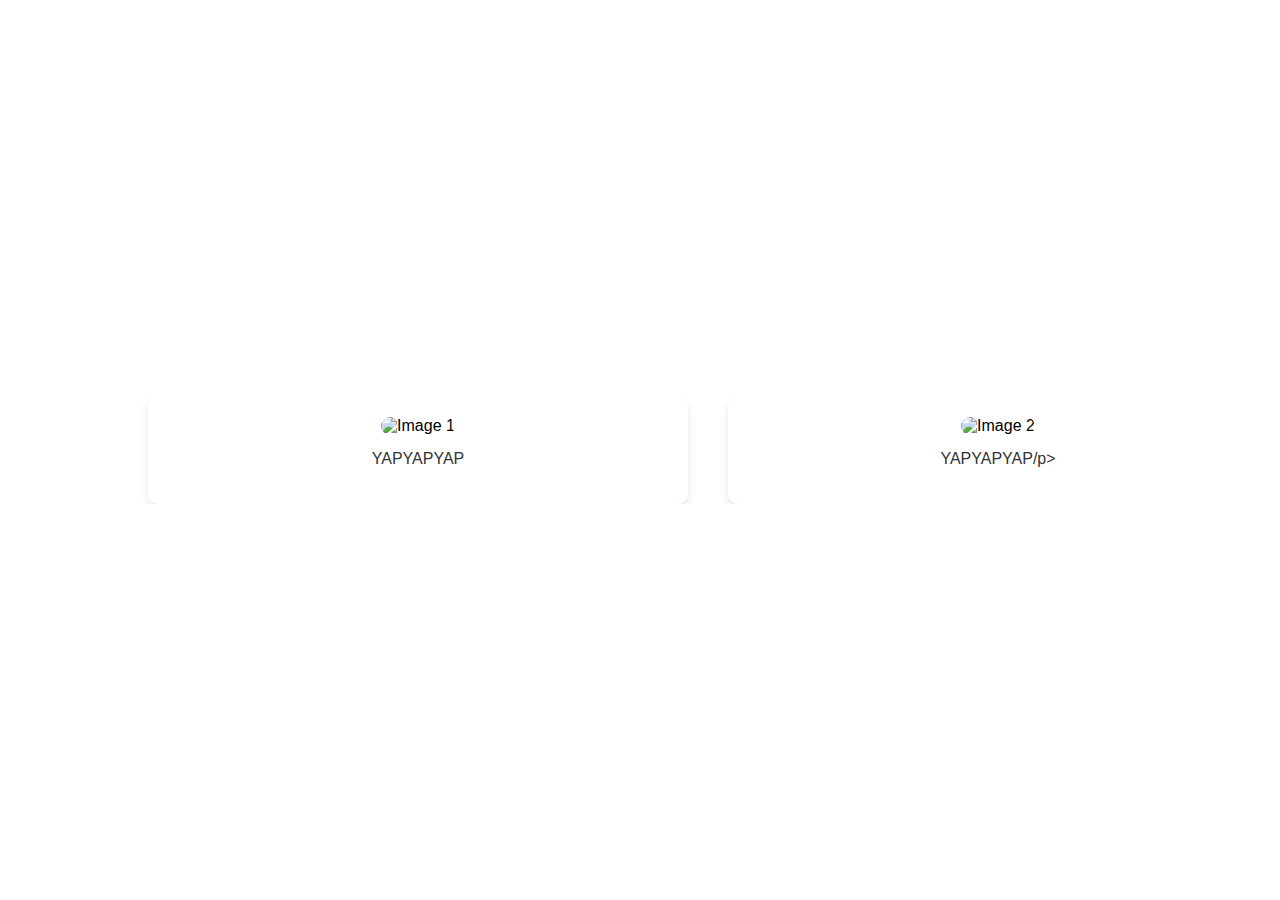
==== caro.html @ b0195d50 "Add files via upload" ====
<!DOCTYPE html>
<html lang="en">
<head>
    <meta charset="UTF-8">
    <meta name="viewport" content="width=device-width, initial-scale=1.0">
    <title></title>
    <script src="https://cdnjs.cloudflare.com/ajax/libs/gsap/3.9.1/gsap.min.js"></script>
    <style>
        body {
            margin: 0;
            font-family: Arial, sans-serif;
            display: flex;
            justify-content: center;
            align-items: center;
            height: 100vh;
            overflow: hidden;
        }

        .carousel-wrapper {
            display: flex;
            align-items: center;
            position: relative;
            width: 80%;
            overflow: hidden;
        }

        .carousel {
            display: flex;
            transition: transform 0.3s ease;
            width: 100%;
        }

        .carousel-item {
            min-width: 500px;
            margin: 0 20px;
            background: white;
            box-shadow: 0 4px 8px rgba(0, 0, 0, 0.1);
            border-radius: 10px;
            padding: 20px;
            text-align: center;
        }

        .carousel-item img {
            max-width: 100%;
            height: auto;
            border-radius: 10px;
        }

        .carousel-item p {
            margin-top: 15px;
            font-size: 16px;
            color: #333;
        }
    </style>
</head>
<body>
    <div class="carousel-wrapper">
        <div class="carousel">
            <div class="carousel-item">
                <img src="https://letsenhance.io/static/8f5e523ee6b2479e26ecc91b9c25261e/1015f/MainAfter.jpg" alt="Image 1">
                <p>YAPYAPYAP</p>
            </div>
            <div class="carousel-item">
                <img src="https://letsenhance.io/static/8f5e523ee6b2479e26ecc91b9c25261e/1015f/MainAfter.jpg" alt="Image 2">
                <p>YAPYAPYAP/p>
            </div>
            <div class="carousel-item">
                <img src="https://letsenhance.io/static/8f5e523ee6b2479e26ecc91b9c25261e/1015f/MainAfter.jpg" alt="Image 3">
                <p>YAPYAPYAP</p>
            </div>
        </div>
    </div>

    <script>
        document.addEventListener('DOMContentLoaded', () => {
            const carousel = document.querySelector('.carousel');
            const items = gsap.utils.toArray('.carousel-item');
            let currentIndex = 0;
            let isAnimating = false;

            function moveCarousel(index) {
                if (!isAnimating) {
                    isAnimating = true;
                    gsap.to(carousel, {
                        x: -index * (items[0].offsetWidth + 40),
                        duration: 0.5,
                        ease: "power2.inOut",
                        onComplete: () => {
                            currentIndex = index;
                            isAnimating = false;
                        }
                    });
                }
            }

            document.addEventListener('wheel', (event) => {
                if (isAnimating) return;
                if (event.deltaY > 0 && currentIndex < items.length - 1) {
                    moveCarousel(currentIndex + 1);
                } else if (event.deltaY < 0 && currentIndex > 0) {
                    moveCarousel(currentIndex - 1);
                }
            });
        });
    </script>
</body>
</html>
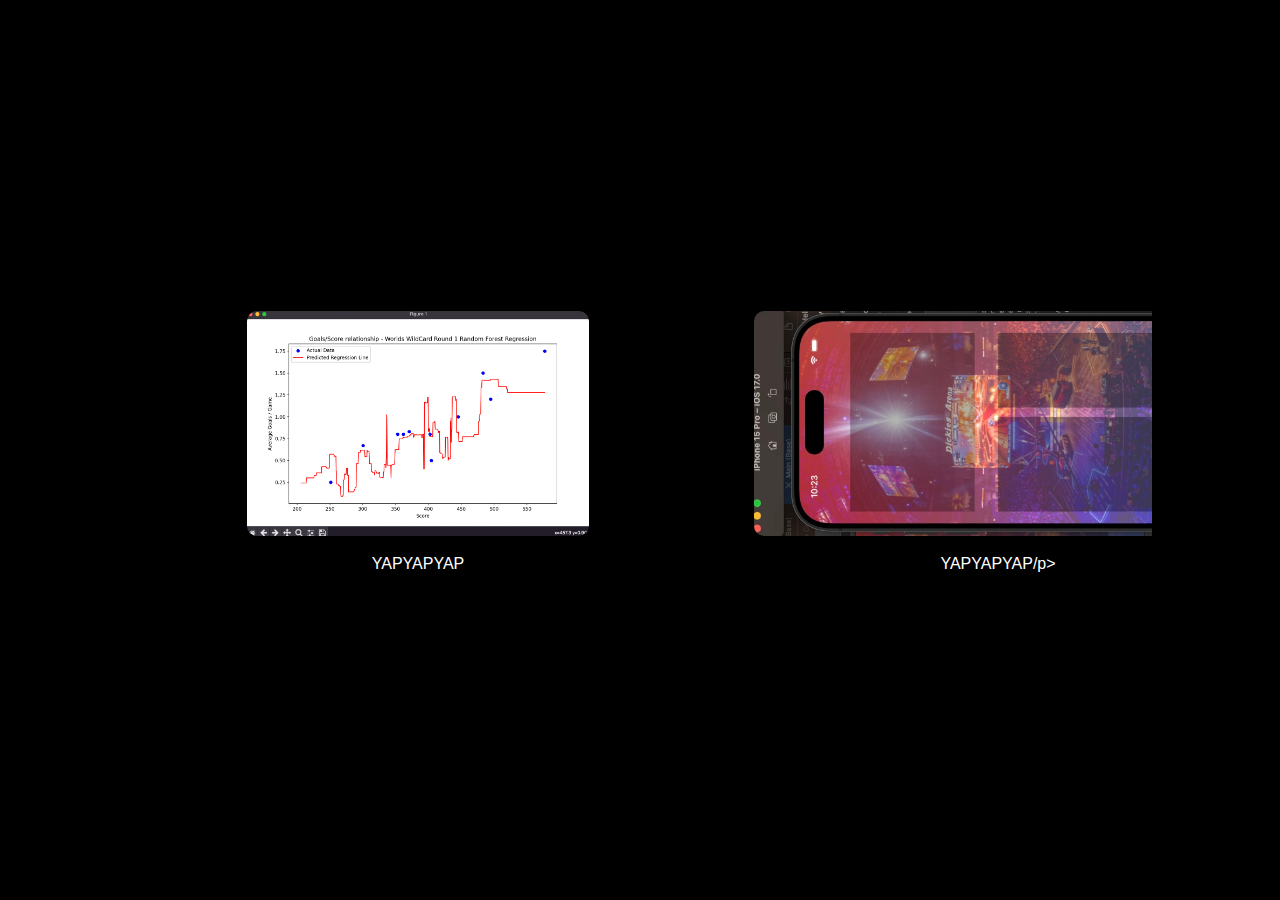
==== commit a5d7c015: "Add files via upload" ====
--- a/caro.html
+++ b/caro.html
@@ -14,6 +14,8 @@
             align-items: center;
             height: 100vh;
             overflow: hidden;
+            background-color: black;
+            color: white;
         }
 
         .carousel-wrapper {
@@ -33,23 +35,25 @@
         .carousel-item {
             min-width: 500px;
             margin: 0 20px;
-            background: white;
+            background: black;
             box-shadow: 0 4px 8px rgba(0, 0, 0, 0.1);
             border-radius: 10px;
+            border-color: white;
             padding: 20px;
             text-align: center;
         }
 
         .carousel-item img {
-            max-width: 100%;
+            max-width: 520px;
             height: auto;
             border-radius: 10px;
+            max-height: 225px;
         }
 
         .carousel-item p {
             margin-top: 15px;
             font-size: 16px;
-            color: #333;
+            color: white;
         }
     </style>
 </head>
@@ -57,15 +61,27 @@
     <div class="carousel-wrapper">
         <div class="carousel">
             <div class="carousel-item">
-                <img src="https://letsenhance.io/static/8f5e523ee6b2479e26ecc91b9c25261e/1015f/MainAfter.jpg" alt="Image 1">
+                <img src="proj1.jpg" alt="Image 1">
                 <p>YAPYAPYAP</p>
             </div>
             <div class="carousel-item">
-                <img src="https://letsenhance.io/static/8f5e523ee6b2479e26ecc91b9c25261e/1015f/MainAfter.jpg" alt="Image 2">
+                <img src="proj2.jpg"alt="Image 2">
                 <p>YAPYAPYAP/p>
             </div>
             <div class="carousel-item">
-                <img src="https://letsenhance.io/static/8f5e523ee6b2479e26ecc91b9c25261e/1015f/MainAfter.jpg" alt="Image 3">
+                <img src="proj3.png" alt="Image 3">
+                <p>YAPYAPYAP</p>
+            </div>
+             <div class="carousel-item">
+                <img src="proj4.png" alt="Image 4">
+                <p>YAPYAPYAP</p>
+            </div>
+             <div class="carousel-item">
+                <img src="proj5.png" alt="Image 5">
+                <p>YAPYAPYAP</p>
+            </div>
+             <div class="carousel-item">
+                <img src="proj6.png" alt="Image 6">
                 <p>YAPYAPYAP</p>
             </div>
         </div>
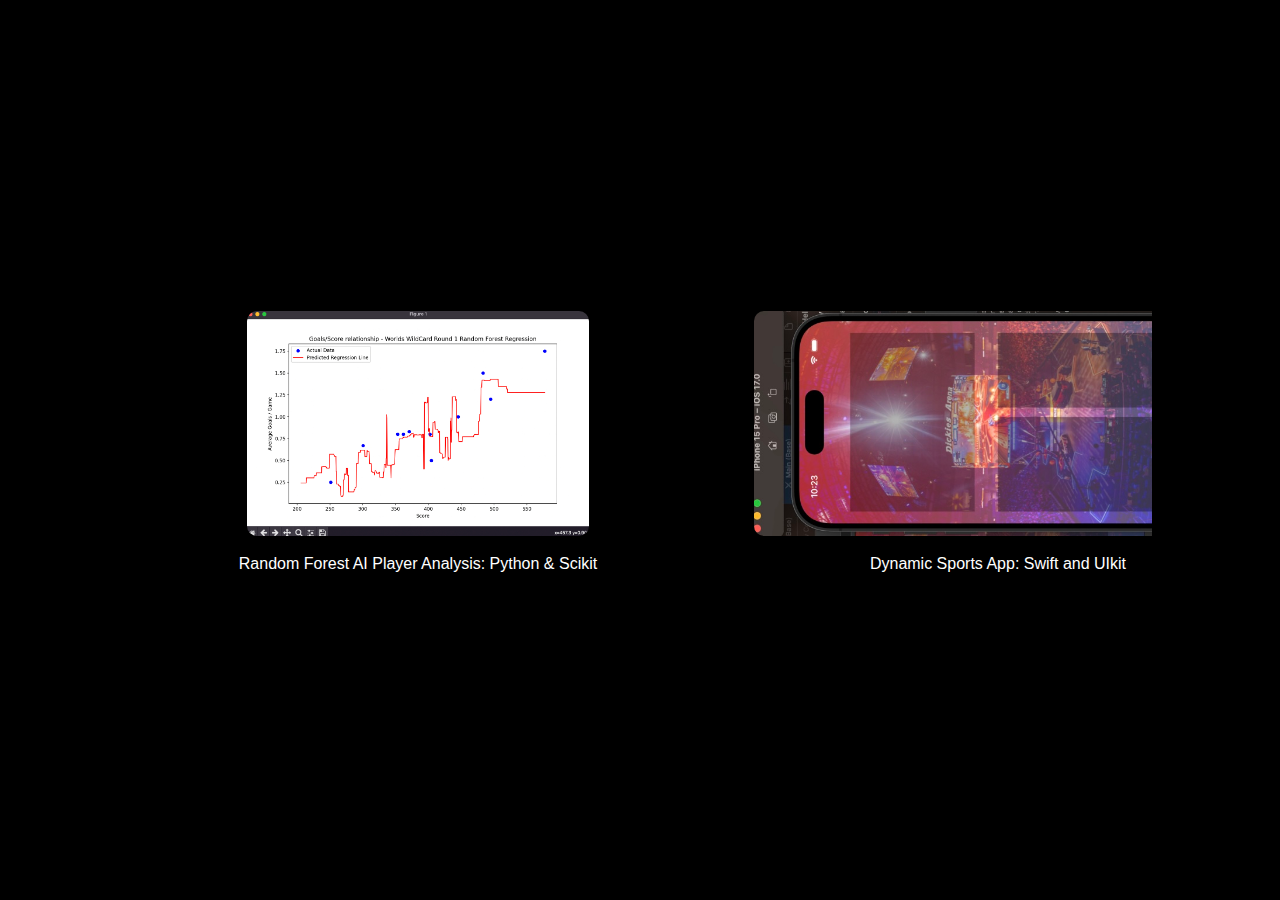
==== commit 8609d3cd: "Add files via upload" ====
--- a/caro.html
+++ b/caro.html
@@ -62,27 +62,27 @@
         <div class="carousel">
             <div class="carousel-item">
                 <img src="proj1.jpg" alt="Image 1">
-                <p>YAPYAPYAP</p>
+                <p>Random Forest AI Player Analysis: Python & Scikit</p>
             </div>
             <div class="carousel-item">
                 <img src="proj2.jpg"alt="Image 2">
-                <p>YAPYAPYAP/p>
+                <p>Dynamic Sports App: Swift and UIkit</p>
             </div>
             <div class="carousel-item">
                 <img src="proj3.png" alt="Image 3">
-                <p>YAPYAPYAP</p>
+                <p>Minecraft 3D Game: Python and Ursina Engine</p>
             </div>
              <div class="carousel-item">
                 <img src="proj4.png" alt="Image 4">
-                <p>YAPYAPYAP</p>
+                <p>FRC Team Website (in-progress): HTML CSS JS, React</p>
             </div>
              <div class="carousel-item">
                 <img src="proj5.png" alt="Image 5">
-                <p>YAPYAPYAP</p>
+                <p>Unreal Game Engine World: C# Basics</p>
             </div>
              <div class="carousel-item">
                 <img src="proj6.png" alt="Image 6">
-                <p>YAPYAPYAP</p>
+                <p>Pythonic Face Dectector: scipy and mediapipe</p>
             </div>
         </div>
     </div>
